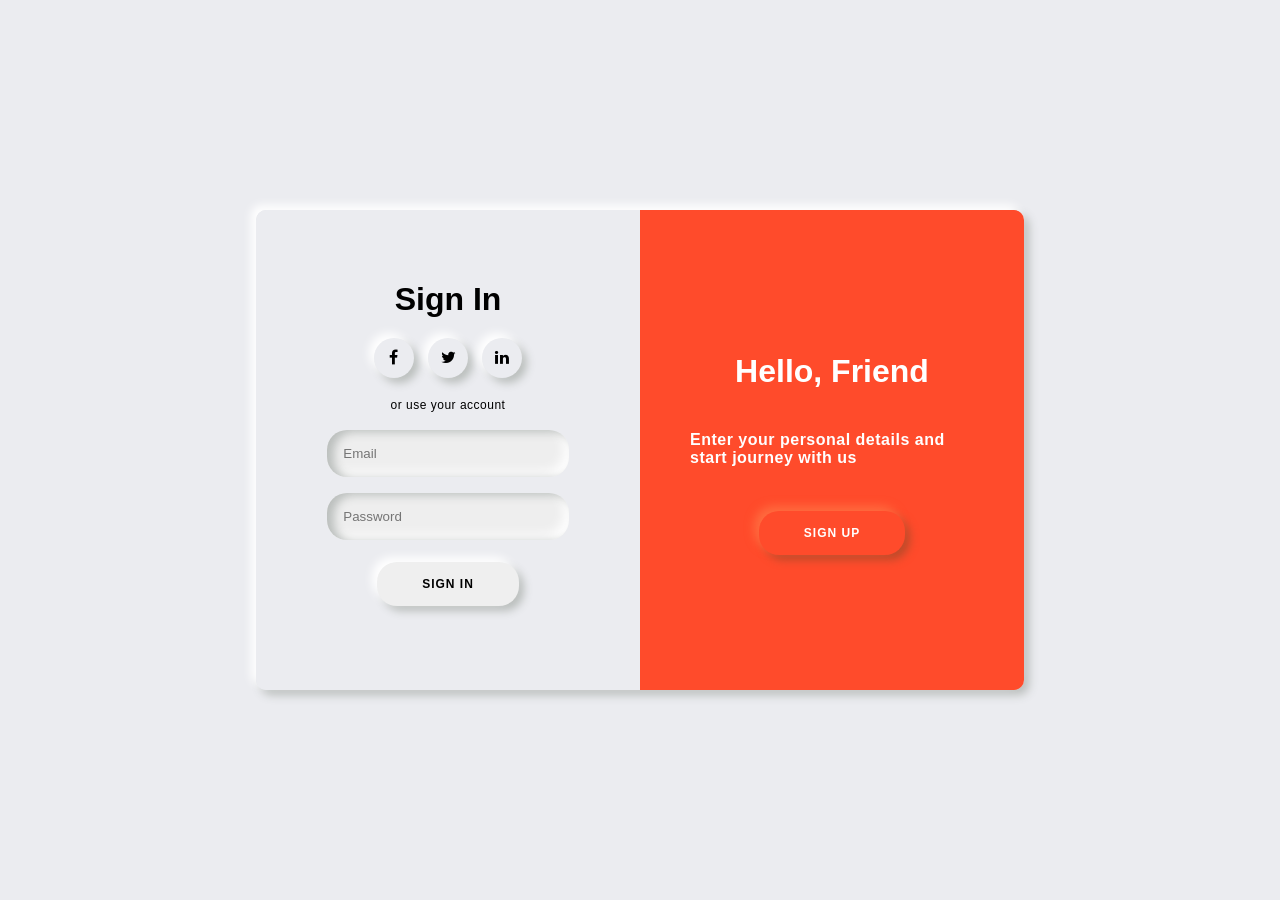
==== boardweb/src/main/webapp/mypage/mypage.html @ b15f366d "학원0308." ====
<!DOCTYPE html>
<html>
<head>
<meta charset="UTF-8">
<title>my-page</title>
<link href="style.css" rel="stylesheet" />
</head>
<body>
	<div class="wrapper">
		<div class="container">
			<div class="sign-up-container">
				<form>
					<h1>Create Account</h1>
					<div class="social-links">
						<div>
							<a href="#"><i class="fa fa-facebook" aria-hidden="true"></i></a>
						</div>
						<div>
							<a href="#"><i class="fa fa-twitter" aria-hidden="true"></i></a>
						</div>
						<div>
							<a href="#"><i class="fa fa-linkedin" aria-hidden="true"></i></a>
						</div>
					</div>
					<span>or use your email for registration</span>
					<input type="text" placeholder="Name">
					<input type="email" placeholder="Email">
					<input type="password" placeholder="Password">
					<button type="submit" class="form_btn">Sign Up</button>
				</form>
			</div>
			<div class="sign-in-container">
				<form action="" method="post" name="login">
					<h1>Sign In</h1>
					<div class="social-links">
						<div>
							<a href="#"><i class="fa fa-facebook" aria-hidden="true"></i></a>
						</div>
						<div>
							<a href="#"><i class="fa fa-twitter" aria-hidden="true"></i></a>
						</div>
						<div>
							<a href="#"><i class="fa fa-linkedin" aria-hidden="true"></i></a>
						</div>
					</div>
					<span>or use your account</span>
					<input type="text" name="id" placeholder="Email">
					<input type="password" name="pw" placeholder="Password">
					<button class="form_btn">Sign In</button>
				</form>
			</div>
			<div class="overlay-container">
				<div class="overlay-left">
					<h1>Welcome Back</h1>
					<p>To keep connected with us please login with your personal
						info</p>
					<button id="signIn" class="overlay_btn">Sign In</button>
				</div>
				<div class="overlay-right">
					<h1>Hello, Friend</h1>
					<p>Enter your personal details and start journey with us</p>
					<button id="signUp" class="overlay_btn">Sign Up</button>
				</div>
			</div>
		</div>
	</div>

</body>
</html>
---- boardweb/src/main/webapp/mypage/style.css ----
@charset "UTF-8";
@import url("https://cdnjs.cloudflare.com/ajax/libs/font-awesome/4.7.0/css/font-awesome.css");

* {
  box-sizing: border-box;
}
body {
  font-family: "Montserrat", sans-serif;
  margin: 0;
  padding: 0;
}
.wrapper {
  width: 100%;
  height: 100vh;
  display: flex;
  justify-content: center;
  align-items: center;
  background: #ebecf0;
  overflow: hidden;
}
.container {
  border-radius: 10px;
  box-shadow: -5px -5px 10px #fff, 5px 5px 10px #babebc;
  position: absolute;
  width: 768px;
  min-height: 480px;
  overflow: hidden;
}
form {
  background: #ebecf0;
  display: flex;
  flex-direction: column;
  padding: 0 50px;
  height: 100%;
  justify-content: center;
  align-items: center;
}
form input {
  background: #eee;
  padding: 16px;
  margin: 8px 0;
  width: 85%;
  border: 0;
  outline: none;
  border-radius: 20px;
  box-shadow: inset 7px 2px 10px #babebc, inset -5px -5px 12px #fff;
}
button {
  border-radius: 20px;
  border: none;
  outline: none;
  font-size: 12px;
  font-weight: bold;
  padding: 15px 45px;
  margin: 14px;
  letter-spacing: 1px;
  text-transform: uppercase;
  cursor: pointer;
  transition: transform 80ms ease-in;
}
.form_btn {
  box-shadow: -5px -5px 10px #fff, 5px 5px 8px #babebc;
}
.form_btn:active {
  box-shadow: inset 1px 1px 2px #babebc, inset -1px -1px 2px #fff;
}
.overlay_btn {
  background-color: #ff4b2b;
  color: #fff;
  box-shadow: -5px -5px 10px #ff6b3f, 5px 5px 8px #bf4b2b;
}
.sign-in-container {
  position: absolute;
  left: 0;
  width: 50%;
  height: 100%;
  transition: all 0.5s;
}
.sign-up-container {
  position: absolute;
  left: 0;
  width: 50%;
  height: 100%;
  opacity: 0;
  transition: all 0.5s;
}
.overlay-left {
  display: flex;
  flex-direction: column;
  padding: 0 50px;
  justify-content: center;
  align-items: center;
  position: absolute;
  right: 0;
  width: 50%;
  height: 100%;
  opacity: 0;
  background-color: #ff4b2b;
  color: #fff;
  transition: all 0.5s;
}
.overlay-right {
  display: flex;
  flex-direction: column;
  padding: 0 50px;
  justify-content: center;
  align-items: center;
  position: absolute;
  right: 0;
  width: 50%;
  height: 100%;
  background-color: #ff4b2b;
  color: #fff;
  transition: all 0.5s;
}
.container.right-panel-active .sign-in-container {
  transform: translateX(100%);
  opacity: 0;
}
.container.right-panel-active .sign-up-container {
  transform: translateX(100%);
  opacity: 1;
  z-index: 2;
}
.container.right-panel-active .overlay-right {
  transform: translateX(-100%);
  opacity: 0;
}
.container.right-panel-active .overlay-left {
  transform: translateX(-100%);
  opacity: 1;
  z-index: 2;
}
.social-links {
  margin: 20px 0;
}
form h1 {
  font-weight: bold;
  margin: 0;
  color: #000;
}

p {
  font-size: 16px;
  font-weight: bold;
  letter-spacing: 0.5px;
  margin: 20px 0 30px;
}
span {
  font-size: 12px;
  color: #000;
  letter-spacing: 0.5px;
  margin-bottom: 10px;
}
.social-links div {
  width: 40px;
  height: 40px;
  display: inline-flex;
  justify-content: center;
  align-items: center;
  margin: 0 5px;
  border-radius: 50%;
  box-shadow: -5px -5px 10px #fff, 5px 5px 8px #babebc;
  cursor: pointer;
}
.social-links a {
  color: #000;
}
.social-links div:active {
  box-shadow: inset 1px 1px 2px #babebc, inset -1px -1px 2px #fff;
}
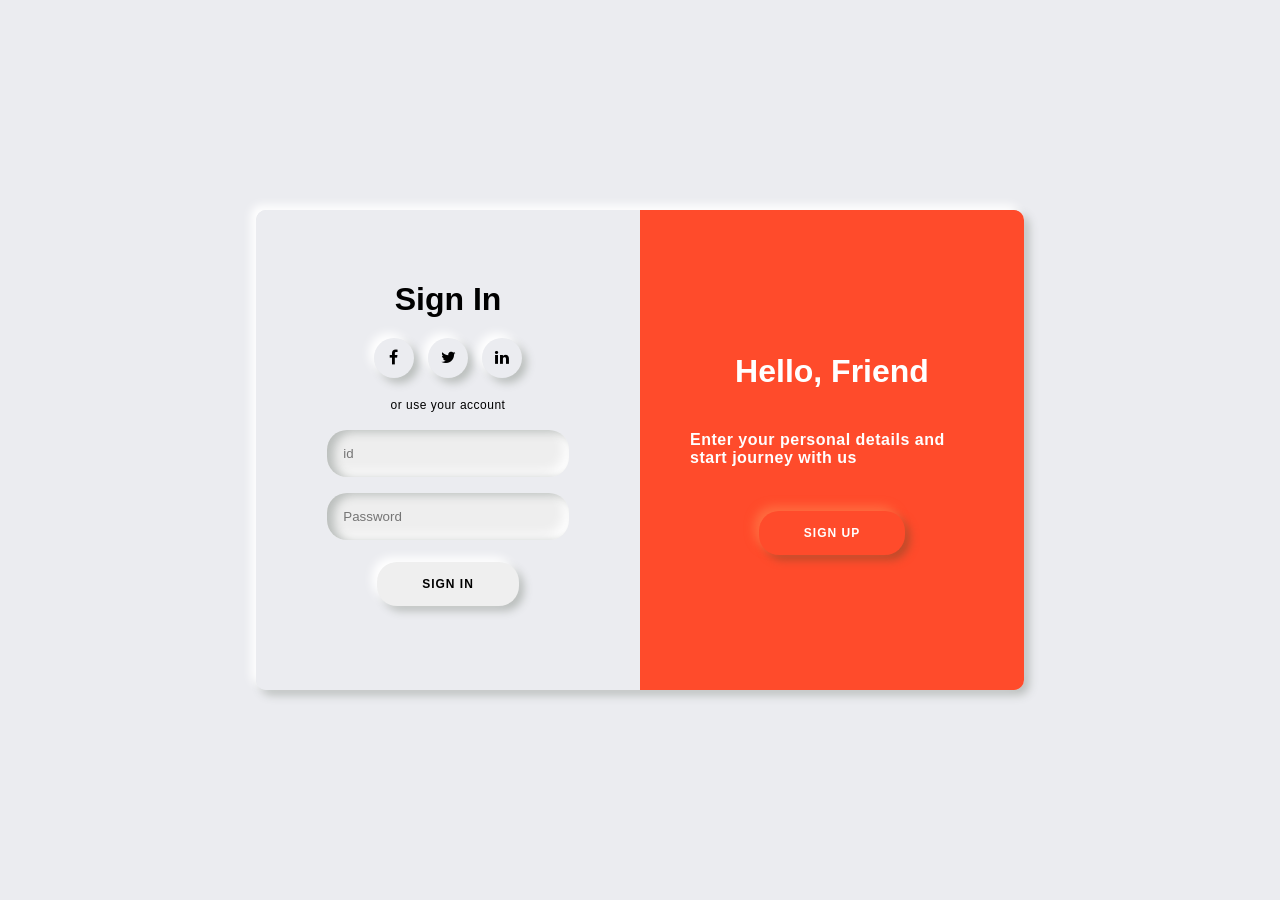
==== commit 883a511e: "111" ====
--- a/boardweb/src/main/webapp/mypage/mypage.html
+++ b/boardweb/src/main/webapp/mypage/mypage.html
@@ -44,7 +44,7 @@
 						</div>
 					</div>
 					<span>or use your account</span>
-					<input type="text" name="id" placeholder="Email">
+					<input type="text" name="id" placeholder="id">
 					<input type="password" name="pw" placeholder="Password">
 					<button class="form_btn">Sign In</button>
 				</form>
@@ -64,6 +64,7 @@
 			</div>
 		</div>
 	</div>
+	<script src="app.js"></script>
 
 </body>
 </html>
